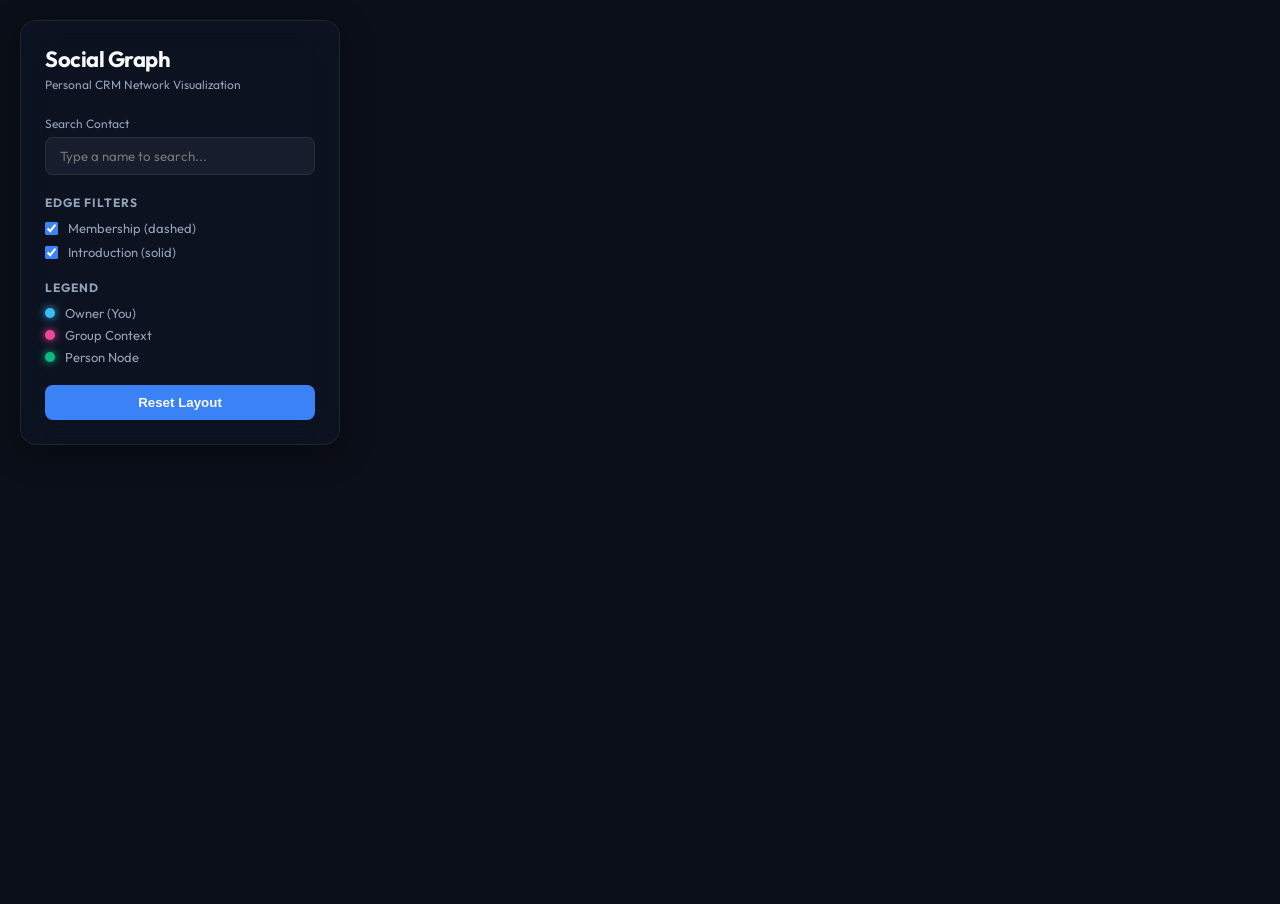
==== static/index.html @ 98649d57 "feat: Add interactive D3.js social graph visualization and FastAPI backend" ====
<!-- static/index.html -->
<!DOCTYPE html>
<html lang="en">
<head>
    <meta charset="UTF-8">
    <meta name="viewport" content="width=device-width, initial-scale=1.0">
    <title>Personal CRM - Social Graph</title>
    <!-- Outfit Google Font -->
    <link href="https://fonts.googleapis.com/css2?family=Outfit:wght@300;400;500;600;700&display=swap" rel="stylesheet">
    <link rel="stylesheet" href="/static/styles.css">
    <!-- D3.js Library -->
    <script src="https://d3js.org/d3.v7.min.js"></script>
</head>
<body>
    <div id="app-container">
        <!-- Floating Glassmorphic Control Panel -->
        <header class="glass-panel" id="control-panel">
            <h1>Social Graph</h1>
            <p class="subtitle">Personal CRM Network Visualization</p>

            <div class="control-group">
                <label for="search-input">Search Contact</label>
                <input type="text" id="search-input" placeholder="Type a name to search..." autocomplete="off">
            </div>

            <div class="control-group">
                <h3>Edge Filters</h3>
                <label class="checkbox-container">
                    <input type="checkbox" id="filter-membership" checked>
                    <span class="checkmark"></span> Membership (dashed)
                </label>
                <label class="checkbox-container">
                    <input type="checkbox" id="filter-introduction" checked>
                    <span class="checkmark"></span> Introduction (solid)
                </label>
            </div>

            <div class="control-group">
                <h3>Legend</h3>
                <div class="legend-item"><span class="legend-dot user-node"></span> Owner (You)</div>
                <div class="legend-item"><span class="legend-dot group-node"></span> Group Context</div>
                <div class="legend-item"><span class="legend-dot person-node"></span> Person Node</div>
            </div>
            
            <button id="reset-button">Reset Layout</button>
        </header>

        <!-- SVG Container for D3 Canvas -->
        <div id="canvas-container">
            <svg id="graph-svg"></svg>
        </div>

        <!-- Translucent Detail Tooltip Card -->
        <div class="glass-panel" id="detail-card" style="display: none;">
            <button id="close-card-btn">&times;</button>
            <h2 id="card-name">Name</h2>
            <div id="card-type-badge">Type</div>
            <div class="card-section">
                <strong>Metadata/Hobbies:</strong>
                <div id="card-metadata" class="tags-container">None</div>
            </div>
            <div class="card-section">
                <strong>Social Contexts:</strong>
                <div id="card-contexts" class="tags-container">None</div>
            </div>
        </div>
    </div>
    
    <script src="/static/app.js"></script>
</body>
</html>
---- static/styles.css ----
/* static/styles.css */
:root {
    --bg-color: #0b0f19;
    --panel-bg: rgba(15, 23, 42, 0.45);
    --panel-border: rgba(255, 255, 255, 0.08);
    --text-primary: #f8fafc;
    --text-secondary: #94a3b8;
    --accent-color: #3b82f6; /* Blue */
    --color-owner: #38bdf8;  /* Light blue glow */
    --color-group: #ec4899;  /* Pink */
    --color-person: #10b981; /* Emerald Green */
    --font-stack: 'Outfit', -apple-system, BlinkMacSystemFont, "Segoe UI", Roboto, sans-serif;
}

* {
    box-sizing: border-box;
    margin: 0;
    padding: 0;
}

body {
    background-color: var(--bg-color);
    color: var(--text-primary);
    font-family: var(--font-stack);
    overflow: hidden;
    height: 100vh;
}

#app-container {
    position: relative;
    width: 100vw;
    height: 100vh;
}

#canvas-container {
    width: 100%;
    height: 100%;
}

#graph-svg {
    width: 100%;
    height: 100%;
    cursor: grab;
}

#graph-svg:active {
    cursor: grabbing;
}

/* Glassmorphism Panels */
.glass-panel {
    background: var(--panel-bg);
    backdrop-filter: blur(16px);
    -webkit-backdrop-filter: blur(16px);
    border: 1px solid var(--panel-border);
    border-radius: 16px;
    padding: 24px;
    color: var(--text-primary);
    box-shadow: 0 8px 32px 0 rgba(0, 0, 0, 0.37);
    z-index: 10;
    transition: all 0.3s cubic-bezier(0.4, 0, 0.2, 1);
}

#control-panel {
    position: absolute;
    top: 20px;
    left: 20px;
    width: 320px;
}

#control-panel h1 {
    font-size: 22px;
    font-weight: 700;
    margin-bottom: 4px;
    letter-spacing: -0.5px;
}

.subtitle {
    font-size: 12px;
    color: var(--text-secondary);
    margin-bottom: 24px;
}

.control-group {
    margin-bottom: 20px;
}

.control-group h3 {
    font-size: 12px;
    text-transform: uppercase;
    letter-spacing: 1px;
    color: var(--text-secondary);
    margin-bottom: 10px;
}

/* Form Styles */
label {
    display: block;
    font-size: 12px;
    color: var(--text-secondary);
    margin-bottom: 6px;
}

input[type="text"] {
    width: 100%;
    background: rgba(255, 255, 255, 0.05);
    border: 1px solid var(--panel-border);
    border-radius: 8px;
    padding: 10px 14px;
    color: var(--text-primary);
    font-family: var(--font-stack);
    outline: none;
    transition: border 0.2s;
}

input[type="text"]:focus {
    border-color: var(--accent-color);
    box-shadow: 0 0 0 2px rgba(59, 130, 246, 0.2);
}

/* Checkbox Style */
.checkbox-container {
    display: flex;
    align-items: center;
    position: relative;
    cursor: pointer;
    font-size: 13px;
    margin-bottom: 8px;
    user-select: none;
}

.checkbox-container input {
    margin-right: 10px;
    cursor: pointer;
    accent-color: var(--accent-color);
}

/* Legend dots */
.legend-item {
    display: flex;
    align-items: center;
    font-size: 13px;
    margin-bottom: 6px;
    color: var(--text-secondary);
}

.legend-dot {
    width: 10px;
    height: 10px;
    border-radius: 50%;
    margin-right: 10px;
    display: inline-block;
}

.user-node { background-color: var(--color-owner); box-shadow: 0 0 8px var(--color-owner); }
.group-node { background-color: var(--color-group); box-shadow: 0 0 8px var(--color-group); }
.person-node { background-color: var(--color-person); box-shadow: 0 0 8px var(--color-person); }

button {
    width: 100%;
    background: var(--accent-color);
    color: var(--text-primary);
    border: none;
    border-radius: 8px;
    padding: 10px;
    font-weight: 600;
    cursor: pointer;
    transition: background 0.2s;
}

button:hover {
    background: #2563eb;
}

/* Detail Info Card */
#detail-card {
    position: absolute;
    bottom: 20px;
    left: 20px;
    width: 320px;
}

#close-card-btn {
    position: absolute;
    top: 12px;
    right: 12px;
    width: 24px;
    height: 24px;
    border-radius: 50%;
    background: rgba(255, 255, 255, 0.1);
    color: var(--text-primary);
    display: flex;
    align-items: center;
    justify-content: center;
    font-size: 14px;
    cursor: pointer;
    padding: 0;
}

#card-name {
    font-size: 18px;
    font-weight: 600;
    margin-bottom: 8px;
}

#card-type-badge {
    display: inline-block;
    padding: 2px 8px;
    border-radius: 12px;
    font-size: 10px;
    text-transform: uppercase;
    font-weight: 700;
    letter-spacing: 0.5px;
    margin-bottom: 16px;
    background: rgba(255, 255, 255, 0.1);
}

.card-section {
    margin-bottom: 12px;
}

.card-section strong {
    display: block;
    font-size: 11px;
    text-transform: uppercase;
    color: var(--text-secondary);
    margin-bottom: 6px;
}

.tags-container {
    display: flex;
    flex-wrap: wrap;
    gap: 6px;
    font-size: 12px;
}

.tag {
    background: rgba(255, 255, 255, 0.08);
    border: 1px solid rgba(255, 255, 255, 0.1);
    border-radius: 6px;
    padding: 4px 8px;
}

/* D3 Graph Aesthetics */
.link {
    stroke-opacity: 0.25;
    transition: stroke-opacity 0.2s, stroke-width 0.2s;
}

.link.introduction {
    stroke: #94a3b8;
    stroke-width: 1.5px;
}

.link.membership {
    stroke: #ec4899;
    stroke-width: 1px;
    stroke-dasharray: 4, 4;
}

.node circle {
    stroke: var(--bg-color);
    stroke-width: 2px;
    transition: r 0.2s, stroke-width 0.2s;
}

.node text {
    fill: var(--text-secondary);
    font-size: 11px;
    pointer-events: none;
    transition: fill 0.2s, font-size 0.2s;
}

/* Hover & Active highlights */
.node:hover circle {
    stroke-width: 3px;
    stroke: #ffffff;
}

.node:hover text {
    fill: var(--text-primary);
    font-weight: 600;
}

.highlighted circle {
    stroke: #ffffff !important;
    stroke-width: 3px;
}

.highlighted text {
    fill: #ffffff !important;
    font-weight: 700 !important;
    font-size: 13px !important;
}

.dimmed {
    opacity: 0.15 !important;
}
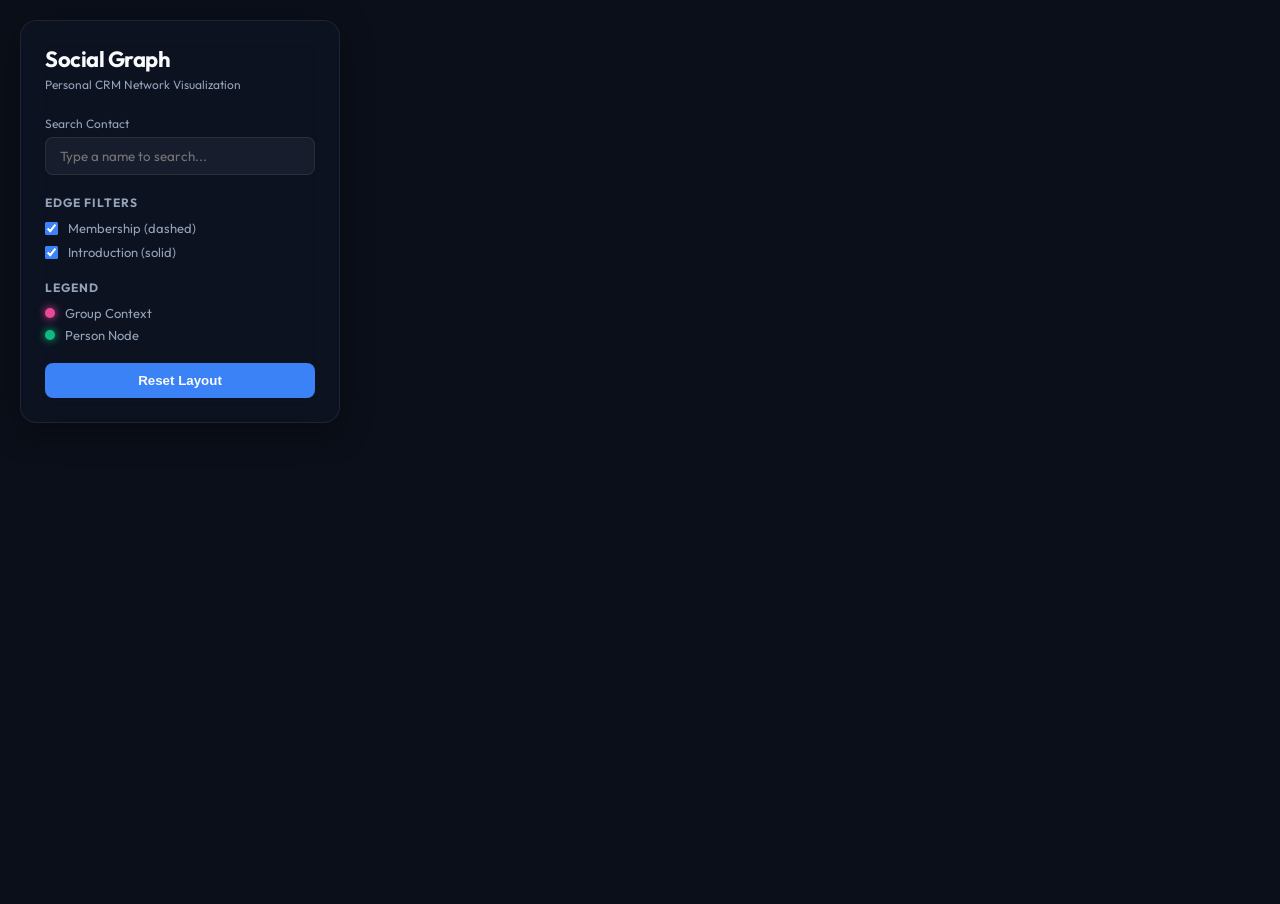
==== commit 120c2991: "feat: remove owner node from visual" ====
--- a/static/index.html
+++ b/static/index.html
@@ -37,7 +37,6 @@
 
             <div class="control-group">
                 <h3>Legend</h3>
-                <div class="legend-item"><span class="legend-dot user-node"></span> Owner (You)</div>
                 <div class="legend-item"><span class="legend-dot group-node"></span> Group Context</div>
                 <div class="legend-item"><span class="legend-dot person-node"></span> Person Node</div>
             </div>
--- a/static/styles.css
+++ b/static/styles.css
@@ -6,7 +6,6 @@
     --text-primary: #f8fafc;
     --text-secondary: #94a3b8;
     --accent-color: #3b82f6; /* Blue */
-    --color-owner: #38bdf8;  /* Light blue glow */
     --color-group: #ec4899;  /* Pink */
     --color-person: #10b981; /* Emerald Green */
     --font-stack: 'Outfit', -apple-system, BlinkMacSystemFont, "Segoe UI", Roboto, sans-serif;
@@ -152,7 +151,6 @@
     display: inline-block;
 }
 
-.user-node { background-color: var(--color-owner); box-shadow: 0 0 8px var(--color-owner); }
 .group-node { background-color: var(--color-group); box-shadow: 0 0 8px var(--color-group); }
 .person-node { background-color: var(--color-person); box-shadow: 0 0 8px var(--color-person); }
 
